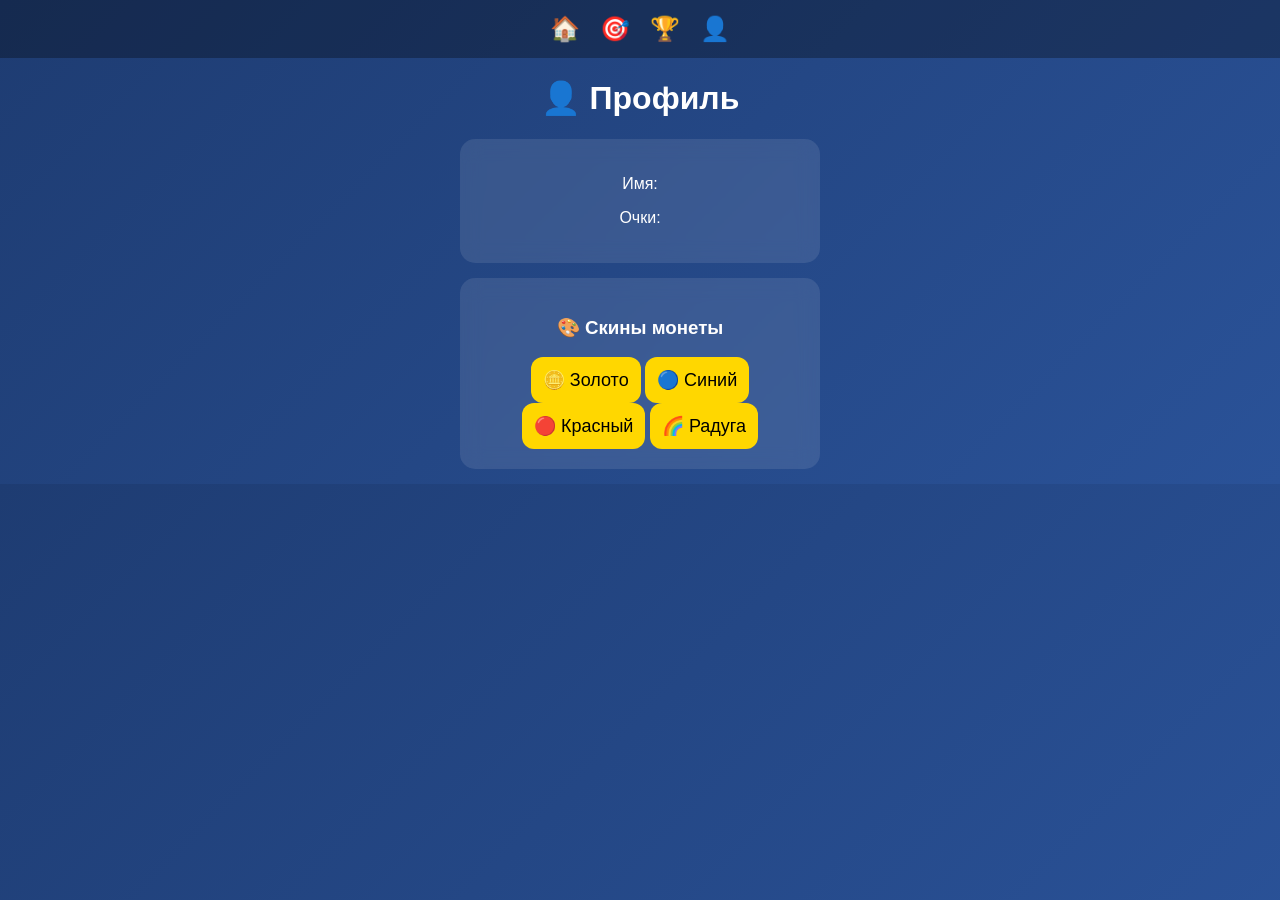
==== profile.html @ 1a469cf1 "Create profile.html" ====
<!DOCTYPE html>
<html lang="ru">
<head>
<meta charset="UTF-8">
<meta name="viewport" content="width=device-width, initial-scale=1.0">
<title>Профиль</title>
<link rel="stylesheet" href="style.css">
</head>
<body>

<nav>
    <a href="index.html">🏠</a>
    <a href="tasks.html">🎯</a>
    <a href="leaderboard.html">🏆</a>
    <a href="profile.html">👤</a>
</nav>

<h1>👤 Профиль</h1>

<div class="card">
    <p>Имя: <span id="name"></span></p>
    <p>Очки: <span id="score"></span></p>
</div>

<div class="card">
    <h3>🎨 Скины монеты</h3>
    <button onclick="setSkin('gold')">🪙 Золото</button>
    <button onclick="setSkin('blue')">🔵 Синий</button>
    <button onclick="setSkin('red')">🔴 Красный</button>
    <button onclick="setSkin('rainbow')">🌈 Радуга</button>
</div>

<script src="profile.js"></script>
</body>
</html>
---- style.css ----
body {
    margin:0;
    font-family: Arial;
    background: linear-gradient(135deg,#1e3c72,#2a5298);
    color:white;
    text-align:center;
}

nav {
    display:flex;
    justify-content:center;
    gap:20px;
    padding:15px;
    background:rgba(0,0,0,0.3);
}

nav a {
    font-size:24px;
    text-decoration:none;
    color:white;
}

.card {
    background:rgba(255,255,255,0.1);
    margin:15px auto;
    padding:20px;
    border-radius:15px;
    width:90%;
    max-width:320px;
    backdrop-filter:blur(10px);
    animation:fade 0.5s;
}

.main {
    padding:30px;
}

button {
    padding:12px;
    border:none;
    border-radius:12px;
    background:gold;
    font-size:18px;
    cursor:pointer;
    transition:0.2s;
}

button:active {
    transform:scale(0.9);
}

#clickBtn {
    font-size:40px;
    padding:30px;
}

.float {
    position:absolute;
    animation:float 1s forwards;
    font-weight:bold;
}

@keyframes float {
    from {opacity:1;}
    to {opacity:0; transform:translateY(-60px);}
}

@keyframes fade {
    from {opacity:0; transform:translateY(20px);}
    to {opacity:1;}
}

/* 📱 адаптация */
@media (max-width:600px){
    h1 {font-size:22px;}
    button {font-size:16px;}
}
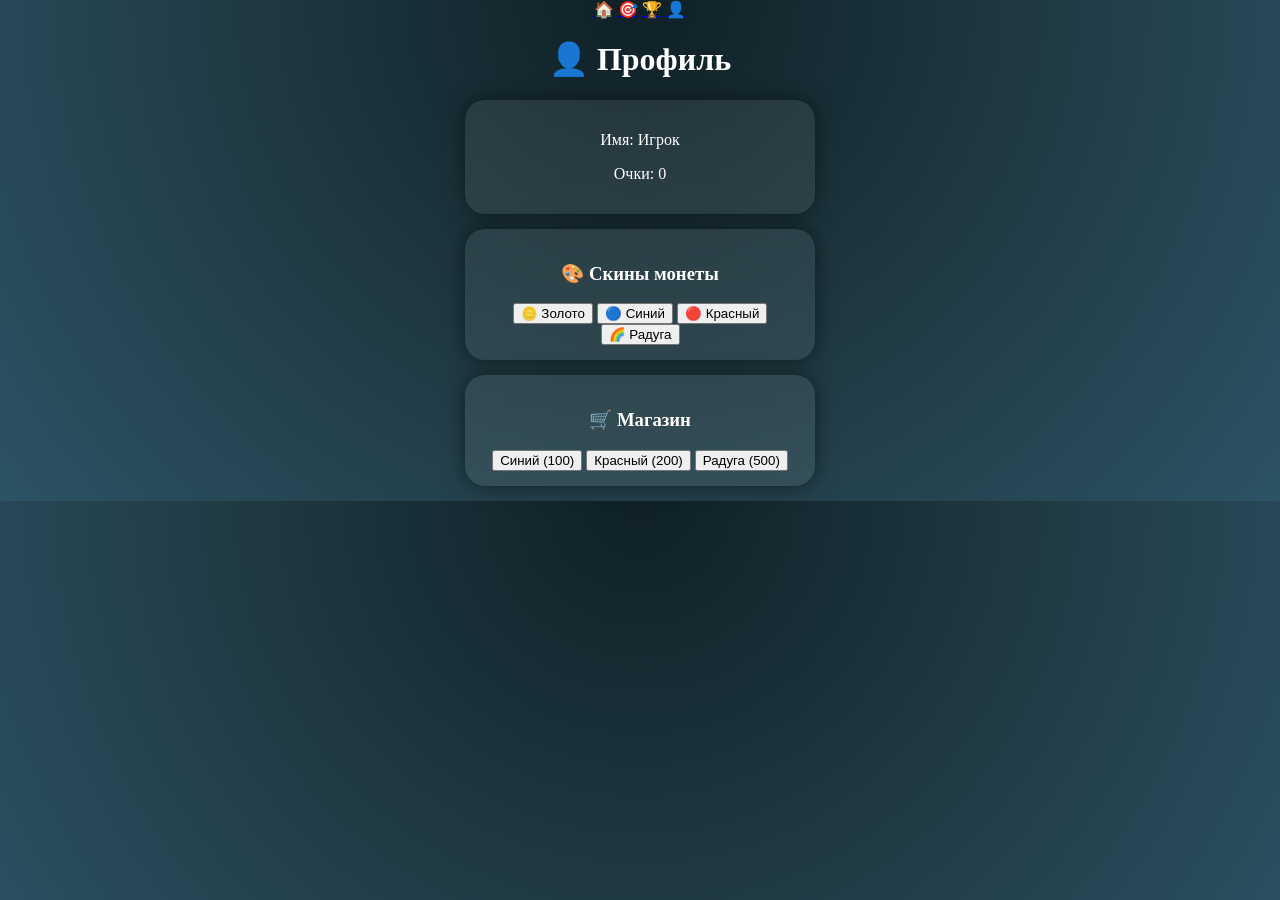
==== commit e2cbc2a3: "Update profile.html" ====
--- a/profile.html
+++ b/profile.html
@@ -30,6 +30,14 @@
     <button onclick="setSkin('rainbow')">🌈 Радуга</button>
 </div>
 
+    <div class="card">
+    <h3>🛒 Магазин</h3>
+
+    <button onclick="buySkin('blue', 100)">Синий (100)</button>
+    <button onclick="buySkin('red', 200)">Красный (200)</button>
+    <button onclick="buySkin('rainbow', 500)">Радуга (500)</button>
+</div>
+    
 <script src="profile.js"></script>
 </body>
 </html>
--- a/style.css
+++ b/style.css
@@ -1,77 +1,119 @@
 body {
     margin:0;
-    font-family: Arial;
-    background: linear-gradient(135deg,#1e3c72,#2a5298);
+    font-family: 'Segoe UI';
+    background: radial-gradient(circle at top,#0f2027,#203a43,#2c5364);
     color:white;
     text-align:center;
 }
 
-nav {
+/* навбар */
+.nav {
     display:flex;
     justify-content:center;
-    gap:20px;
+    gap:25px;
     padding:15px;
-    background:rgba(0,0,0,0.3);
+    background:rgba(0,0,0,0.4);
+    backdrop-filter: blur(10px);
 }
 
-nav a {
-    font-size:24px;
+.nav a {
+    font-size:22px;
+    color:white;
     text-decoration:none;
-    color:white;
+    transition:0.2s;
 }
 
+.nav a:hover {
+    transform:scale(1.3);
+}
+
+/* логотип */
+.logo {
+    letter-spacing:3px;
+    text-shadow:0 0 20px gold;
+}
+
+/* карточки */
 .card {
-    background:rgba(255,255,255,0.1);
+    background:rgba(255,255,255,0.08);
     margin:15px auto;
-    padding:20px;
-    border-radius:15px;
+    padding:15px;
+    border-radius:20px;
     width:90%;
     max-width:320px;
-    backdrop-filter:blur(10px);
-    animation:fade 0.5s;
+    backdrop-filter: blur(15px);
+    box-shadow:0 0 20px rgba(0,0,0,0.5);
 }
 
-.main {
-    padding:30px;
+/* монета */
+.coin {
+    width:140px;
+    height:140px;
+    margin:20px auto;
+    border-radius:50%;
+    position:relative;
+    cursor:pointer;
+    transition:0.1s;
+    box-shadow:0 0 40px gold;
 }
 
-button {
+/* shine эффект */
+.shine {
+    position:absolute;
+    width:100%;
+    height:100%;
+    border-radius:50%;
+    background:linear-gradient(120deg, transparent, rgba(255,255,255,0.6), transparent);
+    animation:shine 2s infinite;
+}
+
+@keyframes shine {
+    from {transform:translateX(-100%);}
+    to {transform:translateX(100%);}
+}
+
+.coin:active {
+    transform:scale(0.9);
+}
+
+/* скины */
+.coin.gold { background: radial-gradient(circle, gold, orange); }
+.coin.blue { background: radial-gradient(circle, #00c6ff, #0072ff); }
+.coin.red { background: radial-gradient(circle, #ff4b2b, #ff0000); }
+.coin.rainbow {
+    background: linear-gradient(45deg, red, orange, yellow, green, blue);
+    animation:rainbow 3s infinite linear;
+}
+
+@keyframes rainbow {
+    0%{filter:hue-rotate(0deg);}
+    100%{filter:hue-rotate(360deg);}
+}
+
+/* кнопки */
+.btn {
+    width:100%;
     padding:12px;
     border:none;
     border-radius:12px;
-    background:gold;
-    font-size:18px;
+    background:linear-gradient(45deg,gold,orange);
+    font-size:16px;
     cursor:pointer;
-    transition:0.2s;
 }
 
-button:active {
-    transform:scale(0.9);
-}
-
-#clickBtn {
+.score {
     font-size:40px;
-    padding:30px;
-}
-
-.float {
-    position:absolute;
-    animation:float 1s forwards;
     font-weight:bold;
 }
 
-@keyframes float {
-    from {opacity:1;}
-    to {opacity:0; transform:translateY(-60px);}
+/* частицы */
+.float {
+    position:absolute;
+    color:gold;
+    font-weight:bold;
+    animation:float 1s forwards;
 }
 
-@keyframes fade {
-    from {opacity:0; transform:translateY(20px);}
-    to {opacity:1;}
+@keyframes float {
+    to {opacity:0; transform:translateY(-80px);}
 }
-
-/* 📱 адаптация */
-@media (max-width:600px){
-    h1 {font-size:22px;}
-    button {font-size:16px;}
-}
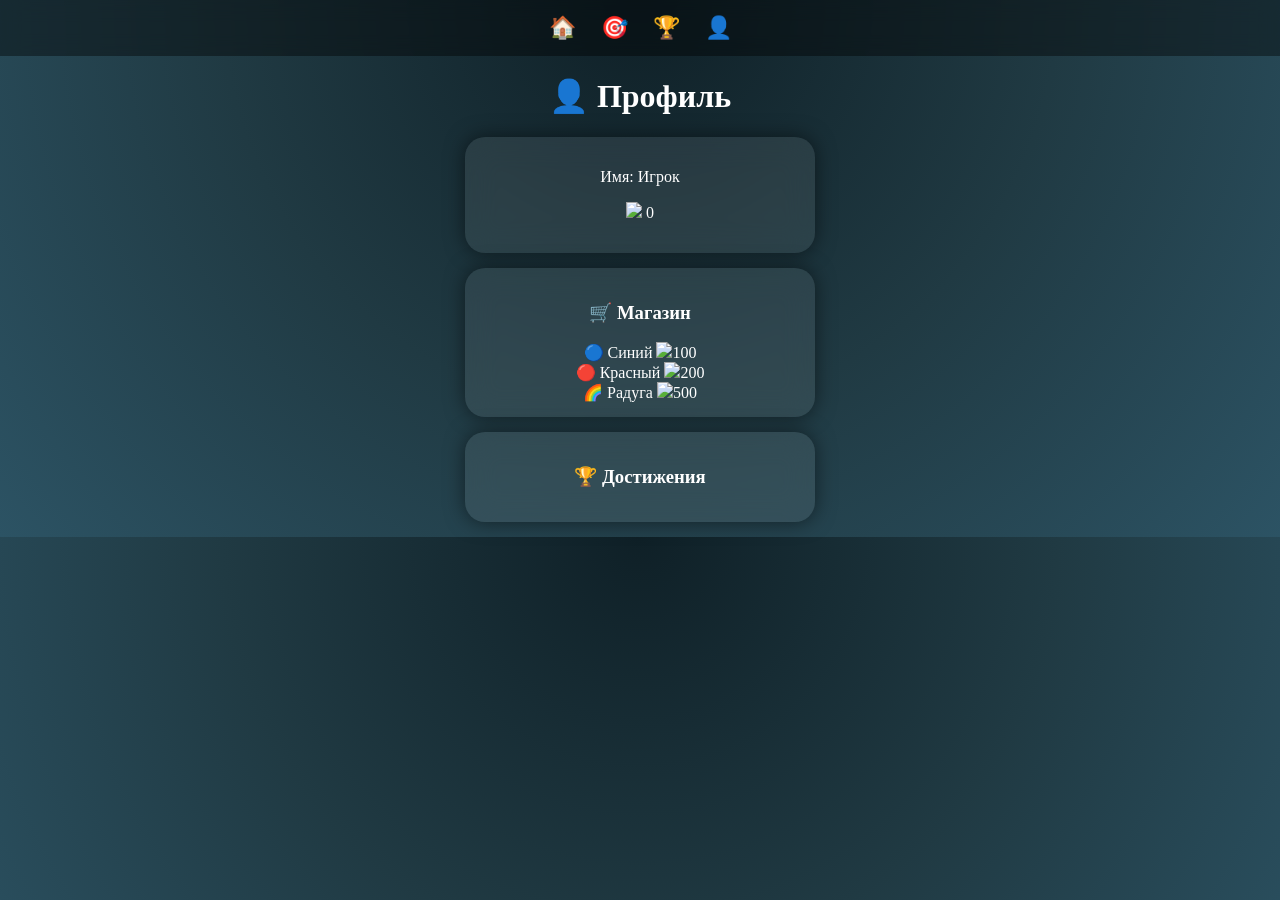
==== commit 121fa942: "Update profile.html" ====
--- a/profile.html
+++ b/profile.html
@@ -8,7 +8,7 @@
 </head>
 <body>
 
-<nav>
+<nav class="nav">
     <a href="index.html">🏠</a>
     <a href="tasks.html">🎯</a>
     <a href="leaderboard.html">🏆</a>
@@ -19,25 +19,37 @@
 
 <div class="card">
     <p>Имя: <span id="name"></span></p>
-    <p>Очки: <span id="score"></span></p>
+    <p>
+        <img src="https://cdn-icons-png.flaticon.com/512/138/138292.png" class="coinIconSmall">
+        <span id="score"></span>
+    </p>
 </div>
 
 <div class="card">
-    <h3>🎨 Скины монеты</h3>
-    <button onclick="setSkin('gold')">🪙 Золото</button>
-    <button onclick="setSkin('blue')">🔵 Синий</button>
-    <button onclick="setSkin('red')">🔴 Красный</button>
-    <button onclick="setSkin('rainbow')">🌈 Радуга</button>
+    <h3>🛒 Магазин</h3>
+
+    <div class="shopItem" onclick="buySkin('blue',100)">
+        🔵 Синий
+        <span><img class="coinIconSmall" src="https://cdn-icons-png.flaticon.com/512/138/138292.png">100</span>
+    </div>
+
+    <div class="shopItem" onclick="buySkin('red',200)">
+        🔴 Красный
+        <span><img class="coinIconSmall" src="https://cdn-icons-png.flaticon.com/512/138/138292.png">200</span>
+    </div>
+
+    <div class="shopItem" onclick="buySkin('rainbow',500)">
+        🌈 Радуга
+        <span><img class="coinIconSmall" src="https://cdn-icons-png.flaticon.com/512/138/138292.png">500</span>
+    </div>
 </div>
 
-    <div class="card">
-    <h3>🛒 Магазин</h3>
+<div class="card">
+    <h3>🏆 Достижения</h3>
+    <div id="achievements"></div>
+</div>
 
-    <button onclick="buySkin('blue', 100)">Синий (100)</button>
-    <button onclick="buySkin('red', 200)">Красный (200)</button>
-    <button onclick="buySkin('rainbow', 500)">Радуга (500)</button>
-</div>
-    
+<script src="script.js"></script>
 <script src="profile.js"></script>
 </body>
 </html>
